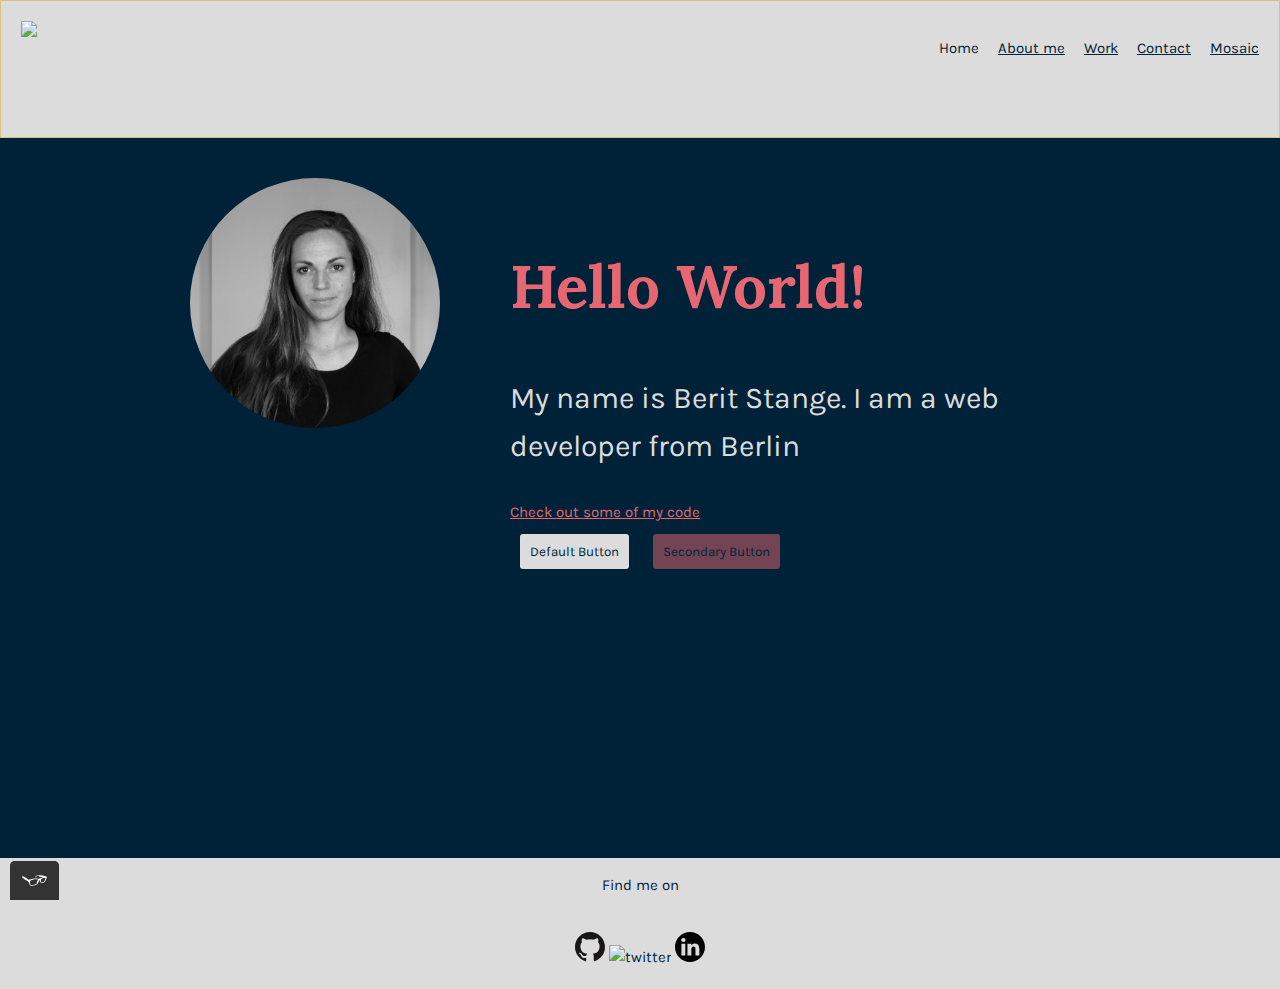
==== index.html @ a40fc59a "Update index.html" ====
<!DOCTYPE html>
<html>
<head>
    <meta charset="utf-8">
    <meta name="viewport" content="width=device-width, initial-scale=1">
    <title>Berit Stange - Portfolio</title>
    <link rel="icon" type="image/png" href="img/favicon-32x32.png" sizes="32x32" />
    <link href="https://fonts.googleapis.com/css2?family=Karla:wght@400;700&family=Lora:wght@400;700&display=swap" rel="stylesheet">
    <link rel="stylesheet" type="text/css" href="css/style.production.css">
</head>
<body>
        <header class="page-header">
            <img src="img/berit-stange-logo2b.png" alt="Personal logo of Berit Stange, a text logo in uppercase letters that consists of my name" class="page-header__item  logo">
            <nav  class="main-navigation page-header__item">
                <ul role="menubar" class="navigation-list">
                    <li role="presentation">
                        <a href="index.html" role="menuitem" class="navigation-list__item navigation-list__item--active">Home</a>
                    </li>
                    <li role="presentation">
                        <a href="about.html" role="menuitem" class="navigation-list__item">About me</a>
                    </li>
                    <li role="presentation">
                        <a href="work.html" role="menuitem" class="navigation-list__item ">Work</a>
                    </li>
                    <li role="presentation">
                        <a href="contact.html" role="menuitem" class="navigation-list__item">Contact</a>
                    </li>
                    <li role="presentation">
                        <a href="mosaic.html" role="menuitem" class="navigation-list__item">Mosaic</a>
                    </li>
                </ul>
            </nav>
        </header>
        <main class="profile">
                <img src="img/berit_stange.png" class="profile__portrait" alt="Berit Stange Portrait">
            <div class="profile__text ">
                <h1>Hello World!</h1>
                <p>My name is Berit Stange. I am a web developer from Berlin</p>
                <a href="work.html">Check out some of my code</a><br>
                <button type="button">Default Button</button>
                <button class="button__secondary">Secondary Button</button>
            </div>
        </main>
        <footer class="page-footer">
            <p>Find me on</p>
            <div class="social-media">
              <!-- Github logo -->
              <img src="img/icon-github.svg" alt="github">
              <!-- Twitter logo -->
              <img src="img/icon-twitter.svg" alt="twitter">
              <!-- LinkedIn logo -->
              <img src="img/icon-linkedin.svg" alt="linkedin">
            </div>
        </footer>
        <script src="js/tota11y.min.js"></script>
</body>
</html>
---- css/style.production.css ----
/*
* Prefixed by https://autoprefixer.github.io
* PostCSS: v7.0.29,
* Autoprefixer: v9.7.6
* Browsers: last 4 version
*/

* {
  -webkit-box-sizing: border-box;
          box-sizing: border-box;
}

body {
  font-family: 'Karla', sans-serif;
  font-weight: 400;
  font-size: 15px;
  line-height: 1.6;
  background-color: #002238;
  color: gainsboro;
  margin: 0;
}

h1 {
  font-family: 'Lora', serif;
  font-size:  60px;
  font-weight: 700;
  color: #e66771;
}

h2 {
  font-family: 'Lora', serif;
  font-size: 30px;
  font-weight: 700;
  color: #e66771;
}

h3 {
  font-family: 'Lora', serif;
  font-size: 15px;
  font-weight: 700;
  color: #e66771;
}

div {
  padding: 10px; 
  margin: 10px; 
}

a {
  color: #e66771;
}

a:visited {
  color: #e66771;
}

a:hover, a:focus {
  text-decoration: none;
}

a:active {
  color: gainsboro;
}

button  {
  /* overwrites browser defaults and resets the border ---------------2020.12.15*/
  border: none;
  display: inline-block;
  font-family: inherit;
  background-color: gainsboro;
  color: #002238;
  text-decoration: none;
  padding: 10px;
  margin: 10px;
  border-radius: 3px;
  -webkit-transition: 0.2s opacity;
  -o-transition: 0.2s opacity;
  transition: 0.2s opacity;
}

.button  {
  /* overwrites browser defaults and resets the border ---------------2020.12.15*/
  border: none;
  display: inline-block;
  font-family: inherit;
  background-color: gainsboro;
  color: #002238;
  text-decoration: none;
  padding: 10px;
  margin: 10px;
  border-radius: 3px;
  -webkit-transition: 0.2s opacity;
  -o-transition: 0.2s opacity;
  transition: 0.2s opacity;
}

button:hover, 
button:focus,
.button:hover,
.button:focus  {
  cursor: pointer;
  opacity: 0.8;
}

.button__secondary {
  background-color: #e66771;
  opacity: 0.5;
  color: #002238;
}
.navigation-list__item--active {
  text-decoration: none;
}


/* -------------------------------2020-12-12----*/

.profile__portrait {
  float: left;
  width: 250px;
  margin-right: 40px;
  border-radius: 50%;
}

.profile {
  max-width: 900px;
  margin: 0 auto;
  padding-top: 40px;
/*  padding-bottom: 0px;  */
/*  display: flex;*/
/*  justify-content: center;*/
/*  position: relative;*/
/*  top: 60px;*/
  min-height: 80vh;
  display: -ms-grid;
  display: grid;
  -ms-grid-columns: 1fr 2fr;
  grid-template-columns: 1fr 2fr;
}

.profile__text {
    -webkit-box-flex: 1;
        -ms-flex: 1 1 100px;
            flex: 1 1 100px;
}

.profile__text p {
    font-size: 30px;
}

.page-header a {
    color: #002238;
}

.page-header {
  background-color: gainsboro;
  display: -webkit-box;
  display: -ms-flexbox;
  display: flex;
  width: 100%;
  padding: 20px;
  border: 1px solid rgba(218, 165, 32, 0.5); 
}

.page-header__item {
  -webkit-box-flex: 0;
      -ms-flex: 0 1 200px;
          flex: 0 1 200px;
}

.page-header__item:last-child {
  -webkit-box-flex: 1;
      -ms-flex-positive: 1;
          flex-grow: 1;
  text-align: right;
}

.navigation-list {
  list-style-type: none;
}

.navigation-list li {
  display: inline-block;
  margin-left: 15px;
}

.page-footer {
    clear: both;
    display: -webkit-box;
    display: -ms-flexbox;
    display: flex;
/*    min-height: 100vh;*/
    -webkit-box-orient: vertical;
    -webkit-box-direction: normal;
        -ms-flex-direction: column;
            flex-direction: column;
    text-align: center;
    background-color: gainsboro;
    color: #002238;
/*    position: relative;*/
/*    left: 0;*/
/*    bottom: 0;*/
    width: 100%;
}
.flex-wrapper {
  display: -webkit-box;
  display: -ms-flexbox;
  display: flex;
  min-height: 100vh;
  -webkit-box-orient: vertical;
  -webkit-box-direction: normal;
      -ms-flex-direction: column;
          flex-direction: column;
  -webkit-box-pack: justify;
      -ms-flex-pack: justify;
          justify-content: space-between
}


/* ---------------start grid fallback */

.grid__item {
     display: inline-block;
     width: 33%;
}
/* ---------------end grid fallback */


/* grid-template-columns: 300px 300px 300px; fractions are better than pixels - they are responsive */
@supports (display: grid) {
 .grid {
     display: -ms-grid;
     display: grid;
     -ms-grid-columns: 1fr 20px 1fr 20px 1fr;
     grid-template-columns: 1fr 1fr 1fr;
     grid-gap: 20px;
     margin: 0;
 }
 .grid__item {
     background-color: gainsboro;
     color: #002238;
     width: auto;
     min-height: auto;
     margin: 0;
 }
 .grid__item:last-child {
     -ms-grid-column: 3;
     grid-column: 3 / 3;
     -ms-grid-row: 1;
     -ms-grid-row-span: 2;
     grid-row: 1 / 3;
 }
}

/* ------------------------------------center content about.html----*/

.main-content {
    max-width: 900px;
    margin: 0 auto;
    text-align: center;
    padding-top: 20px;
    padding-bottom: 20px;
}
.main-content__table{
    margin: 0 auto;
}


/* -----------------------------------------------------2020-12-15 media queries ----*/
@media all and (max-width: 500px) {
  .grid {
    -ms-grid-columns: 1fr;
    grid-template-columns: 1fr;
  }
}

@media all and (min-width: 500px) and (max-width: 750px){
  .grid {
    -ms-grid-columns: 1fr 20px 1fr;
    grid-template-columns: 1fr 1fr;
  }
}

/*shared code*/
@media all and (max-width: 750px) {
  .grid {
    grid-gap: 10px;
  }
  .grid__item:last-child {
    grid-column: auto / auto;
    grid-row: auto / auto;
  }
  h1 {
    font-size: 30px;
  }
}


/* ------------------------------------animations----*/

@-webkit-keyframes color-change {
  from {
    fill: #edc655;
  }
  to {
    fill: #f76414;
  }
}

@keyframes color-change {
  from {
    fill: #edc655;
  }
  to {
    fill: #f76414;
  }
}
.sun {
  -webkit-animation: 4s color-change infinite alternate linear;
          animation: 4s color-change infinite alternate linear;
}

@-webkit-keyframes cloud-move {
  from {
    -webkit-transform: translate(0, 50px);
            transform: translate(0, 50px);
  }
  to {
    -webkit-transform: translate(200px, 50px);
            transform: translate(200px, 50px);
  }
}

@keyframes cloud-move {
  from {
    -webkit-transform: translate(0, 50px);
            transform: translate(0, 50px);
  }
  to {
    -webkit-transform: translate(200px, 50px);
            transform: translate(200px, 50px);
  }
}
.cloud-front {
  -webkit-animation: 40s cloud-move infinite alternate linear;
          animation: 40s cloud-move infinite alternate linear;
}

@-webkit-keyframes cloud-move-reverse {
  from {
    -webkit-transform: translate(446px, 48px);
            transform: translate(446px, 48px);
  }
  to {
    -webkit-transform: translate(100px, 48px);
            transform: translate(100px, 48px);
  }
}

@keyframes cloud-move-reverse {
  from {
    -webkit-transform: translate(446px, 48px);
            transform: translate(446px, 48px);
  }
  to {
    -webkit-transform: translate(100px, 48px);
            transform: translate(100px, 48px);
  }
}
.cloud-back {
  -webkit-animation: 50s cloud-move-reverse infinite alternate linear;
          animation: 50s cloud-move-reverse infinite alternate linear;
}
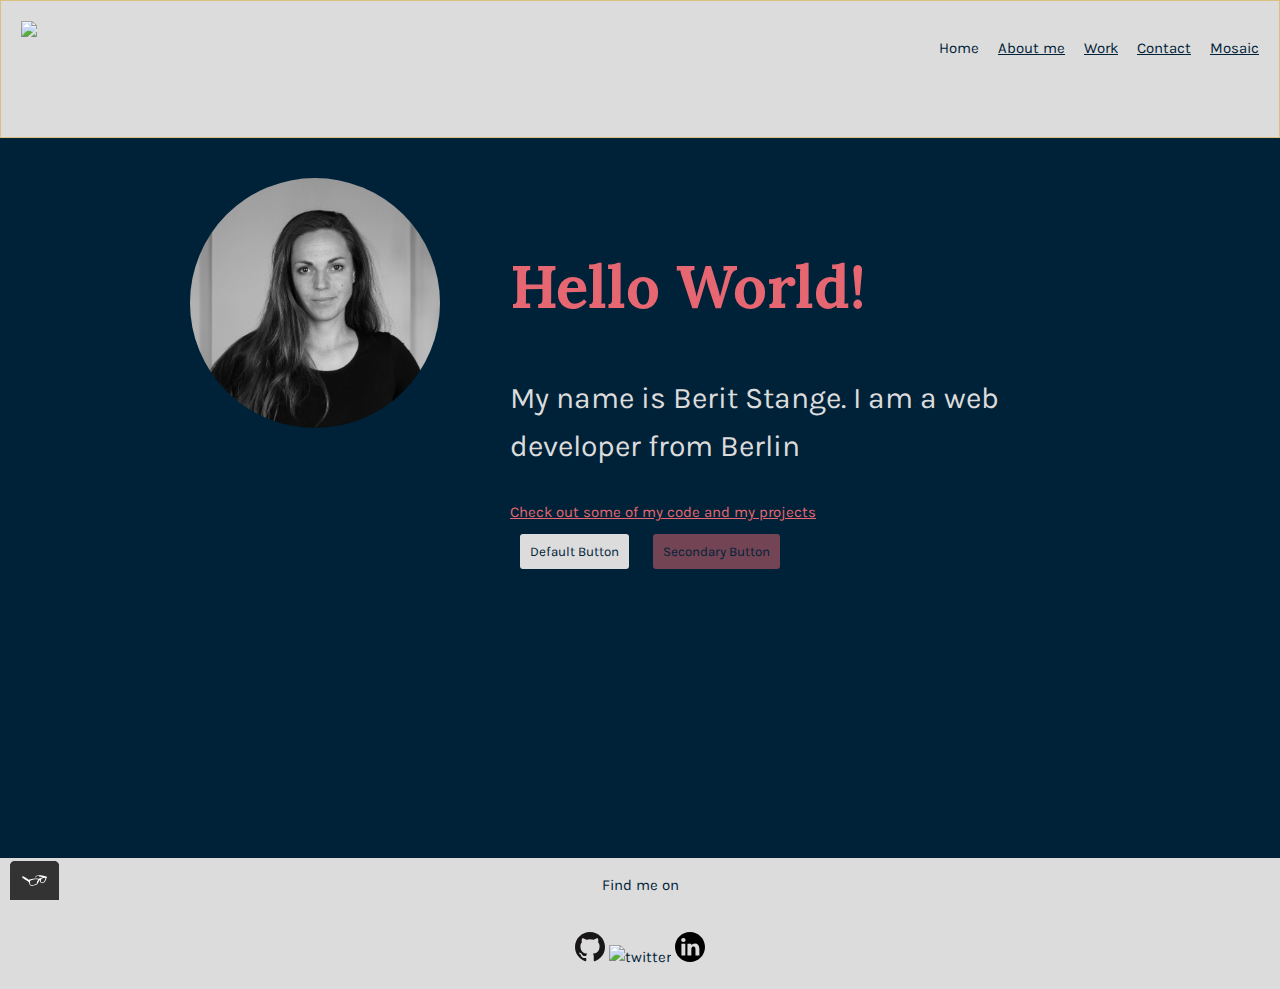
==== commit cd53609b: "Update index.html" ====
--- a/index.html
+++ b/index.html
@@ -36,7 +36,7 @@
             <div class="profile__text ">
                 <h1>Hello World!</h1>
                 <p>My name is Berit Stange. I am a web developer from Berlin</p>
-                <a href="work.html">Check out some of my code</a><br>
+                <a href="work.html">Check out some of my code and my projects</a><br>
                 <button type="button">Default Button</button>
                 <button class="button__secondary">Secondary Button</button>
             </div>
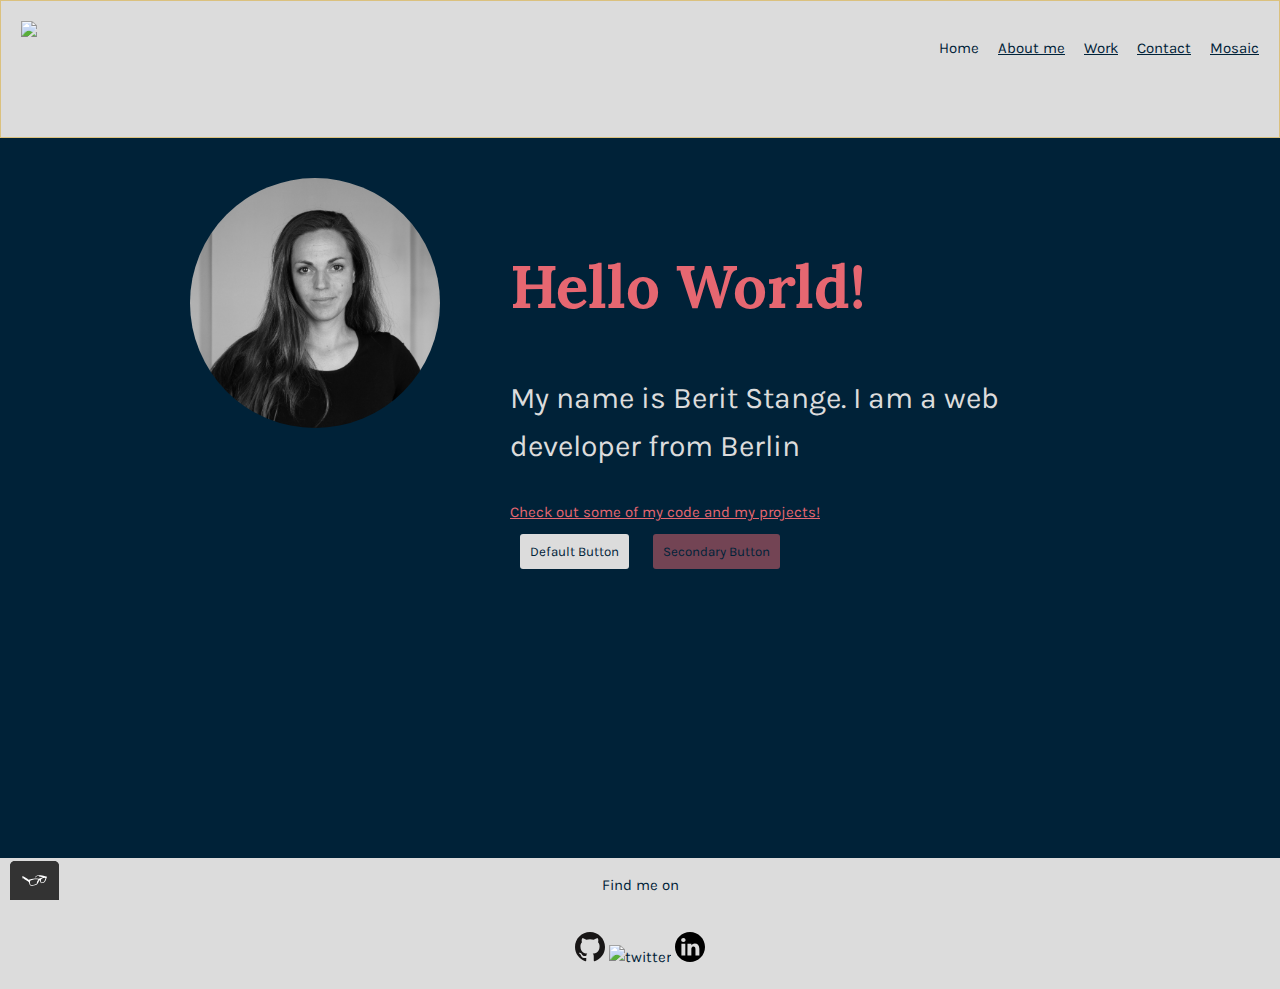
==== commit abbd0b39: "Update index.html" ====
--- a/index.html
+++ b/index.html
@@ -36,7 +36,7 @@
             <div class="profile__text ">
                 <h1>Hello World!</h1>
                 <p>My name is Berit Stange. I am a web developer from Berlin</p>
-                <a href="work.html">Check out some of my code and my projects</a><br>
+                <a href="work.html">Check out some of my code and my projects!</a><br>
                 <button type="button">Default Button</button>
                 <button class="button__secondary">Secondary Button</button>
             </div>
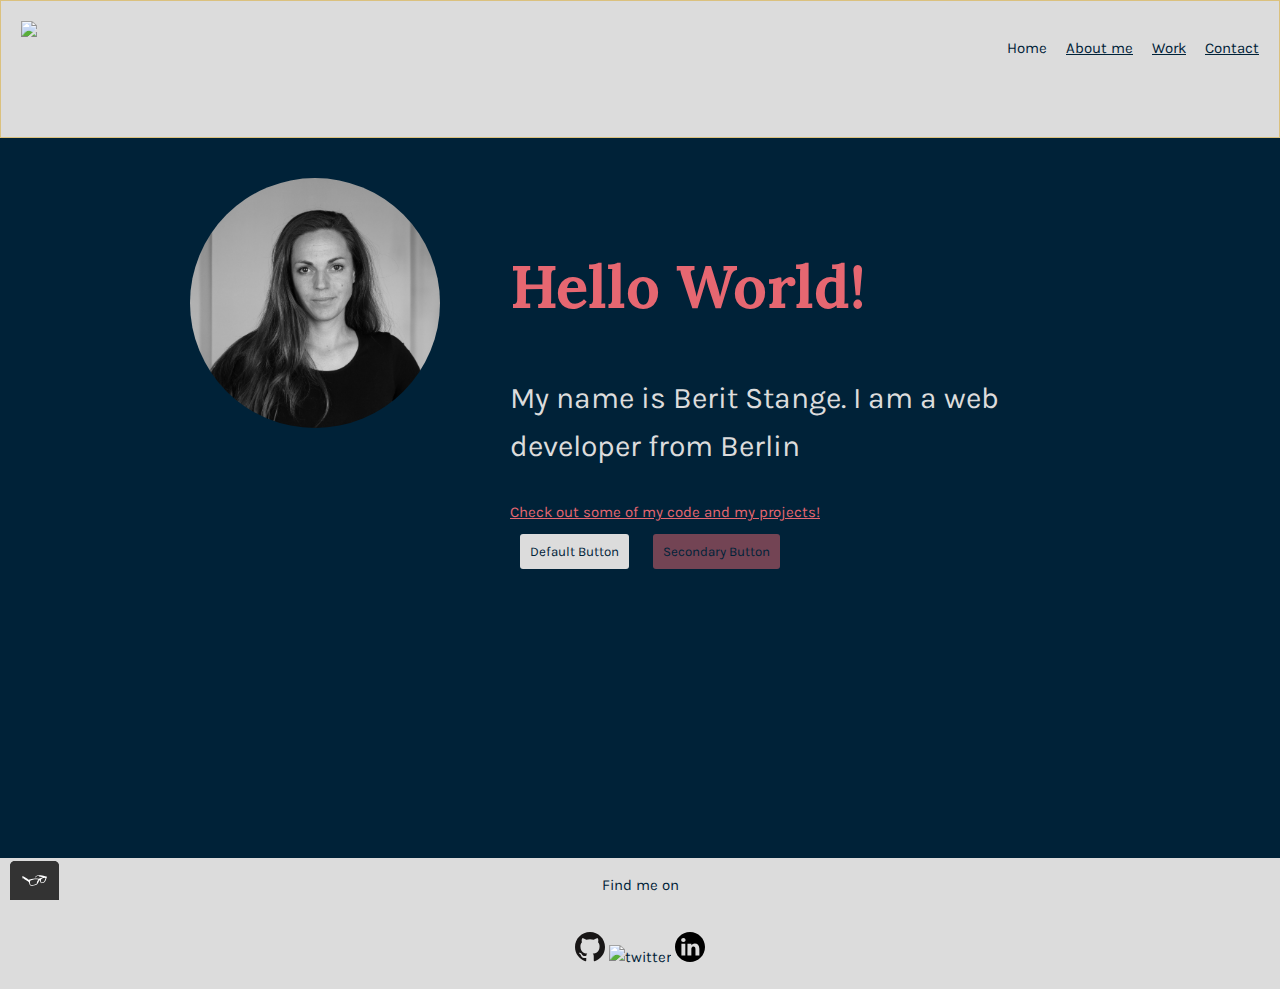
==== commit 791eddd3: "removed "mosaic" from nav" ====
--- a/index.html
+++ b/index.html
@@ -24,9 +24,6 @@
                     </li>
                     <li role="presentation">
                         <a href="contact.html" role="menuitem" class="navigation-list__item">Contact</a>
-                    </li>
-                    <li role="presentation">
-                        <a href="mosaic.html" role="menuitem" class="navigation-list__item">Mosaic</a>
                     </li>
                 </ul>
             </nav>
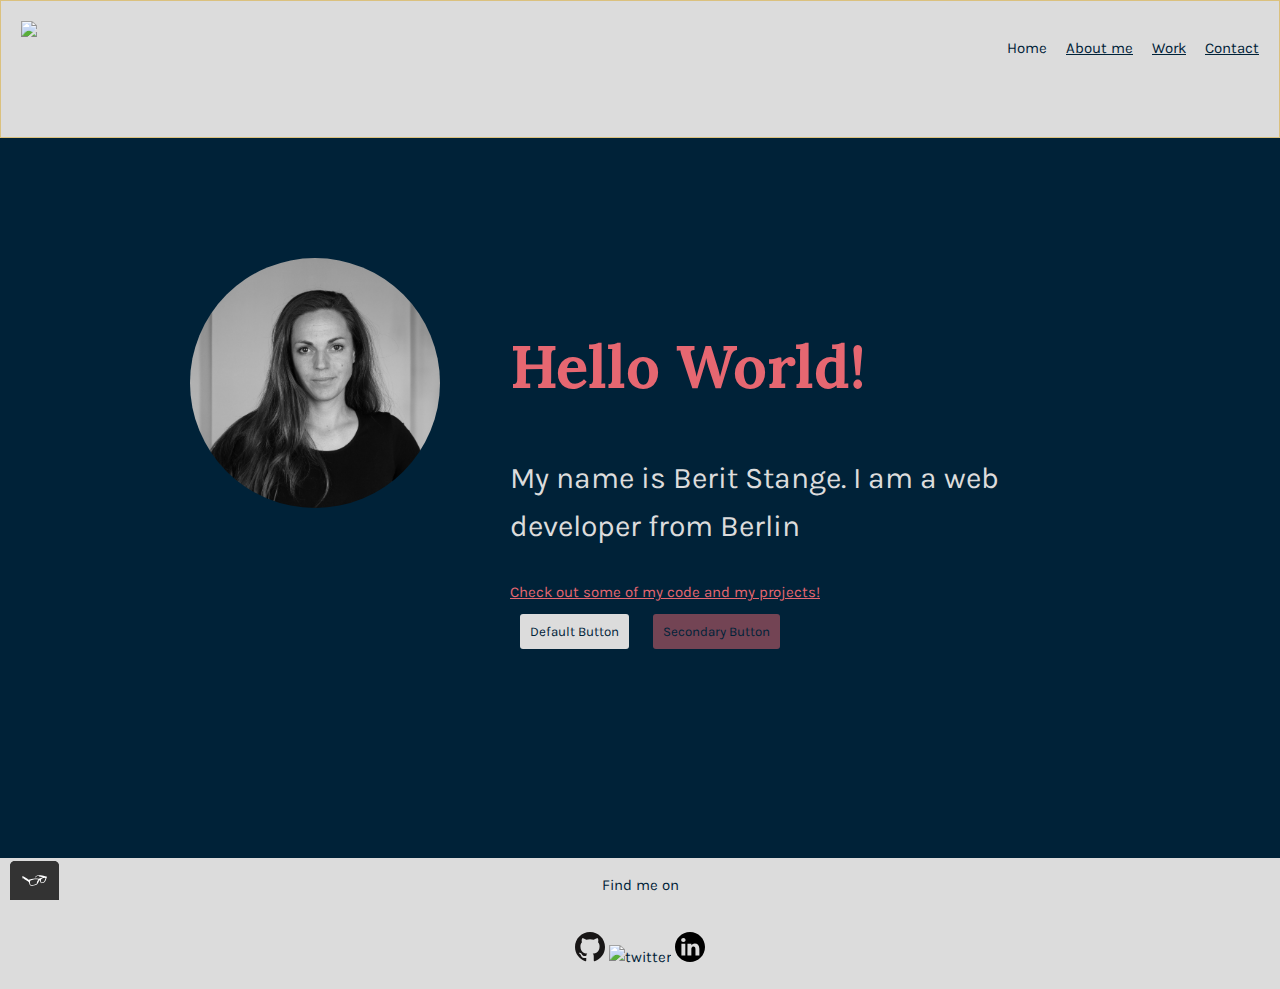
==== commit 908ae088: "deleted unused classes, added images in img folder" ====
--- a/index.html
+++ b/index.html
@@ -10,7 +10,7 @@
 </head>
 <body>
         <header class="page-header">
-            <img src="img/berit-stange-logo2b.png" alt="Personal logo of Berit Stange, a text logo in uppercase letters that consists of my name" class="page-header__item  logo">
+            <img src="img/berit-stange-logo2b.png" alt="Personal logo of Berit Stange, a text logo in uppercase letters that consists of my name" class="page-header__item logo">
             <nav  class="main-navigation page-header__item">
                 <ul role="menubar" class="navigation-list">
                     <li role="presentation">
--- a/css/style.production.css
+++ b/css/style.production.css
@@ -124,7 +124,7 @@
 .profile {
   max-width: 900px;
   margin: 0 auto;
-  padding-top: 40px;
+  padding-top: 120px;
 /*  padding-bottom: 0px;  */
 /*  display: flex;*/
 /*  justify-content: center;*/
@@ -200,19 +200,6 @@
 /*    left: 0;*/
 /*    bottom: 0;*/
     width: 100%;
-}
-.flex-wrapper {
-  display: -webkit-box;
-  display: -ms-flexbox;
-  display: flex;
-  min-height: 100vh;
-  -webkit-box-orient: vertical;
-  -webkit-box-direction: normal;
-      -ms-flex-direction: column;
-          flex-direction: column;
-  -webkit-box-pack: justify;
-      -ms-flex-pack: justify;
-          justify-content: space-between
 }
 
 
@@ -249,6 +236,14 @@
      -ms-grid-row-span: 2;
      grid-row: 1 / 3;
  }
+     .grid__item:hover {
+     background-color: gainsboro;
+     opacity: 0%;
+     color: #002238;
+     width: auto;
+     min-height: auto;
+     margin: 0;
+ }
 }
 
 /* ------------------------------------center content about.html----*/
@@ -295,79 +290,58 @@
 }
 
 
-/* ------------------------------------animations----*/
-
-@-webkit-keyframes color-change {
-  from {
-    fill: #edc655;
-  }
-  to {
-    fill: #f76414;
-  }
-}
-
-@keyframes color-change {
-  from {
-    fill: #edc655;
-  }
-  to {
-    fill: #f76414;
-  }
-}
-.sun {
-  -webkit-animation: 4s color-change infinite alternate linear;
-          animation: 4s color-change infinite alternate linear;
-}
-
-@-webkit-keyframes cloud-move {
-  from {
-    -webkit-transform: translate(0, 50px);
-            transform: translate(0, 50px);
-  }
-  to {
-    -webkit-transform: translate(200px, 50px);
-            transform: translate(200px, 50px);
-  }
-}
-
-@keyframes cloud-move {
-  from {
-    -webkit-transform: translate(0, 50px);
-            transform: translate(0, 50px);
-  }
-  to {
-    -webkit-transform: translate(200px, 50px);
-            transform: translate(200px, 50px);
-  }
-}
-.cloud-front {
-  -webkit-animation: 40s cloud-move infinite alternate linear;
-          animation: 40s cloud-move infinite alternate linear;
-}
-
-@-webkit-keyframes cloud-move-reverse {
-  from {
-    -webkit-transform: translate(446px, 48px);
-            transform: translate(446px, 48px);
-  }
-  to {
-    -webkit-transform: translate(100px, 48px);
-            transform: translate(100px, 48px);
-  }
-}
-
-@keyframes cloud-move-reverse {
-  from {
-    -webkit-transform: translate(446px, 48px);
-            transform: translate(446px, 48px);
-  }
-  to {
-    -webkit-transform: translate(100px, 48px);
-            transform: translate(100px, 48px);
-  }
-}
-.cloud-back {
-  -webkit-animation: 50s cloud-move-reverse infinite alternate linear;
-          animation: 50s cloud-move-reverse infinite alternate linear;
-}
-
+/* ----------------------2020-12-27 https://css-tricks.com/almanac/properties/a/animation/----*/
+.element-container{
+    padding: 50px;
+}
+
+.element1 {
+  height: 100px;
+  width: 100px;
+  margin: 0 auto;
+  background-color: #e66771;
+  -webkit-animation-name: stretch;
+          animation-name: stretch;
+  -webkit-animation-duration: 5s;
+          animation-duration: 5s; 
+  -webkit-animation-timing-function: ease-out; 
+          animation-timing-function: ease-out; 
+  -webkit-animation-delay: 0; 
+          animation-delay: 0;
+  -webkit-animation-direction: alternate;
+          animation-direction: alternate;
+  -webkit-animation-iteration-count: infinite;
+          animation-iteration-count: infinite;
+  -webkit-animation-fill-mode: none;
+          animation-fill-mode: none;
+  -webkit-animation-play-state: running;
+          animation-play-state: running;
+}
+
+@-webkit-keyframes stretch {
+  0% {
+    -webkit-transform: scale(.3);
+            transform: scale(.3);
+    background-color: #e66771;
+    border-radius: 100%;
+  }
+  100% {
+    -webkit-transform: scale(1.5);
+            transform: scale(1.5);
+    background-color: gainsboro;
+  }
+}
+
+@keyframes stretch {
+  0% {
+    -webkit-transform: scale(.3);
+            transform: scale(.3);
+    background-color: #e66771;
+    border-radius: 100%;
+  }
+  100% {
+    -webkit-transform: scale(1.5);
+            transform: scale(1.5);
+    background-color: gainsboro;
+  }
+}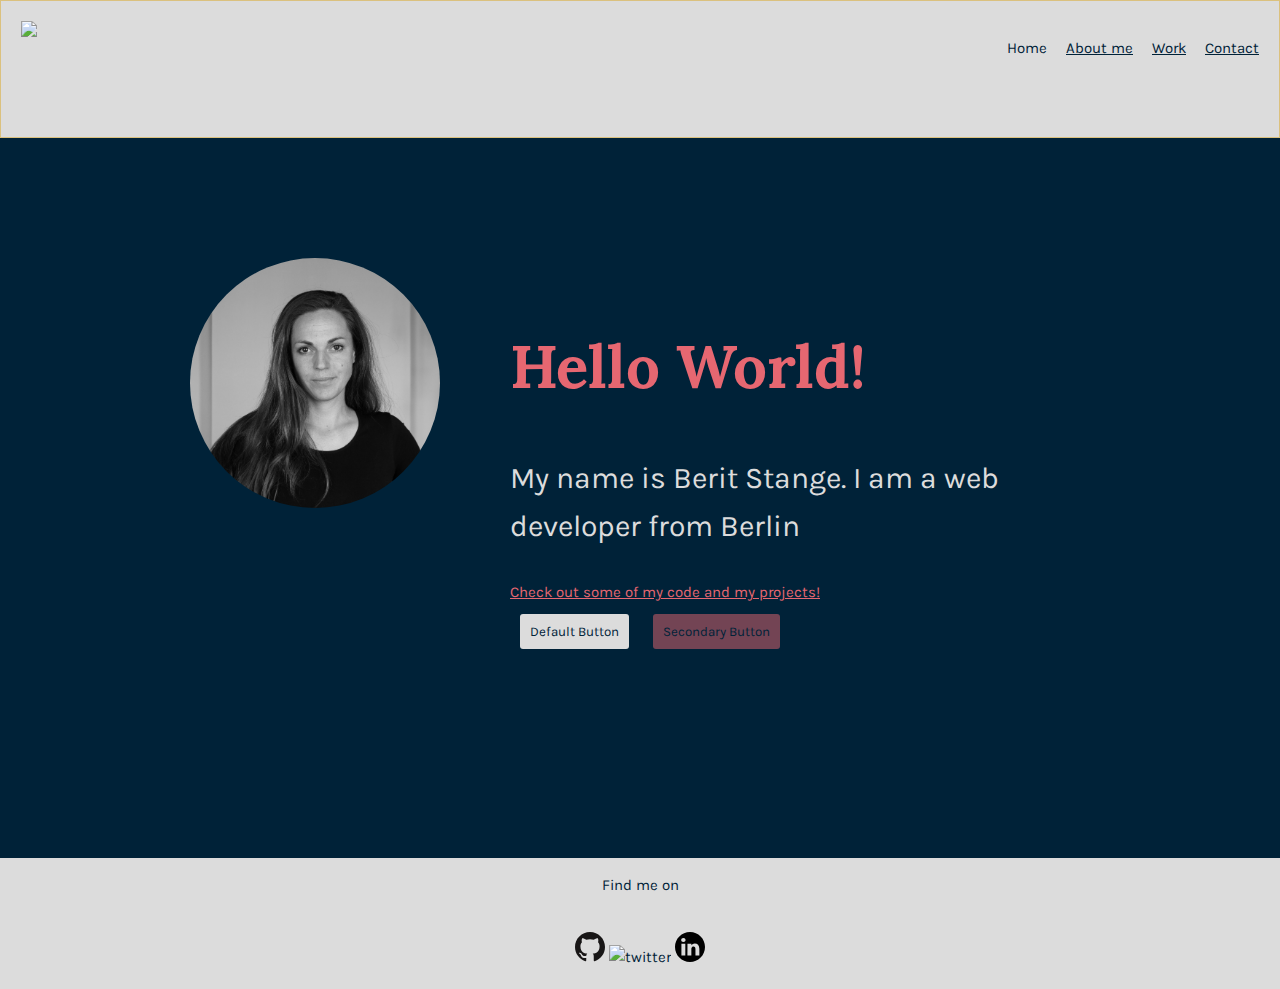
==== commit f5570456: "deactivated "totally"" ====
--- a/index.html
+++ b/index.html
@@ -49,6 +49,6 @@
               <img src="img/icon-linkedin.svg" alt="linkedin">
             </div>
         </footer>
-        <script src="js/tota11y.min.js"></script>
+        <!-- <script src="js/tota11y.min.js"></script> -->
 </body>
 </html>
--- a/css/style.production.css
+++ b/css/style.production.css
@@ -42,8 +42,8 @@
 }
 
 div {
-  padding: 10px; 
-  margin: 10px; 
+  padding: 10px;
+  margin: 10px;
 }
 
 a {
@@ -94,7 +94,7 @@
   transition: 0.2s opacity;
 }
 
-button:hover, 
+button:hover,
 button:focus,
 .button:hover,
 .button:focus  {
@@ -158,7 +158,7 @@
   display: flex;
   width: 100%;
   padding: 20px;
-  border: 1px solid rgba(218, 165, 32, 0.5); 
+  border: 1px solid rgba(218, 165, 32, 0.5);
 }
 
 .page-header__item {
@@ -303,11 +303,11 @@
   -webkit-animation-name: stretch;
           animation-name: stretch;
   -webkit-animation-duration: 5s;
-          animation-duration: 5s; 
-  -webkit-animation-timing-function: ease-out; 
-          animation-timing-function: ease-out; 
-  -webkit-animation-delay: 0; 
-          animation-delay: 0;
+          animation-duration: 5s;
+  -webkit-animation-timing-function: ease-out;
+          animation-timing-function: ease-out;
+  -webkit-animation-delay: 0s;
+          animation-delay: 0s;
   -webkit-animation-direction: alternate;
           animation-direction: alternate;
   -webkit-animation-iteration-count: infinite;
@@ -344,4 +344,4 @@
             transform: scale(1.5);
     background-color: gainsboro;
   }
-}+}
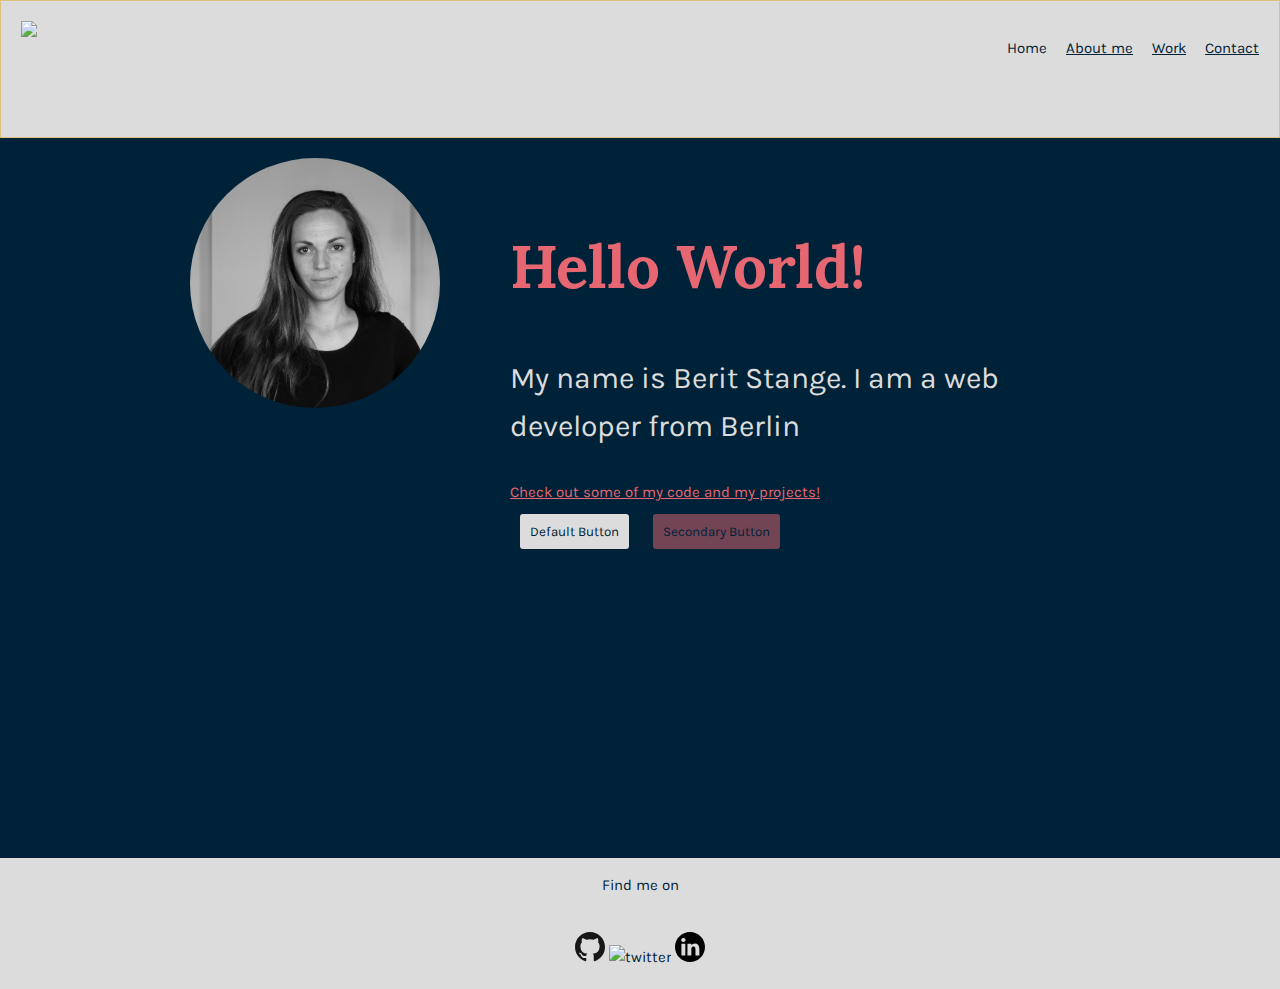
==== commit ea1635c3: "Center profile image on Home page" ====
--- a/index.html
+++ b/index.html
@@ -6,7 +6,9 @@
     <title>Berit Stange - Portfolio</title>
     <link rel="icon" type="image/png" href="img/favicon-32x32.png" sizes="32x32" />
     <link href="https://fonts.googleapis.com/css2?family=Karla:wght@400;700&family=Lora:wght@400;700&display=swap" rel="stylesheet">
-    <link rel="stylesheet" type="text/css" href="css/style.production.css">
+    <!-- <link rel="stylesheet" type="text/css" href="css/style.production.css"> -->
+    <link rel="stylesheet" type="text/css" href="css/styles.css">
+
 </head>
 <body>
         <header class="page-header">
--- a/css/styles.css
+++ b/css/styles.css
@@ -0,0 +1,291 @@
+:root {
+  --primary-color: #e66771;
+  --secondary-color: gainsboro;
+  --dark-color: #002238;
+  --font-sans: 'Karla', sans-serif;
+  --font-serif: 'Lora', serif;
+  --font-big: 60px;
+  --font-medium: 30px;
+  --font-small: 15px;
+  --font-heavy: 700;
+  --font-light: 400;
+}
+
+* {
+  box-sizing: border-box;
+}
+
+body {
+  font-family: var(--font-sans);
+  font-weight: var(--font-light);
+  font-size: var(--font-small);
+  line-height: 1.6;
+  background-color: var(--dark-color);
+  color: var(--secondary-color);
+  margin: 0;
+}
+
+h1 {
+  font-family: var(--font-serif);
+  font-size: var(--font-big);
+  font-weight: var(--font-heavy);
+  color: var(--primary-color);
+}
+
+h2 {
+  font-family: var(--font-serif);
+  font-size: var(--font-medium);
+  font-weight: var(--font-heavy);
+  color: var(--primary-color);
+}
+
+h3 {
+  font-family: var(--font-serif);
+  font-size: var(--font-small);
+  font-weight: var(--font-heavy);
+  color: var(--primary-color);
+}
+
+div {
+  padding: 10px;
+  margin: 10px;
+}
+
+a {
+  color: var(--primary-color);
+}
+
+a:visited {
+  color: var(--primary-color);
+}
+
+a:hover,
+a:focus {
+  text-decoration: none;
+}
+
+a:active {
+  color: var(--secondary-color);
+}
+
+button,
+.button {
+  /* overwrites browser defaults and resets the border 2020.12.15 --------------- */
+  border: none;
+  display: inline-block;
+  font-family: inherit;
+  background-color: var(--secondary-color);
+  color: var(--dark-color);
+  text-decoration: none;
+  padding: 10px;
+  margin: 10px;
+  border-radius: 3px;
+  transition: 0.2s opacity;
+}
+
+button:hover,
+button:focus,
+.button:hover,
+.button:focus {
+  cursor: pointer;
+  opacity: 0.8;
+}
+
+.button__secondary {
+  background-color: var(--primary-color);
+  opacity: 0.5;
+  color: var(--dark-color);
+}
+
+.navigation-list__item--active {
+  text-decoration: none;
+}
+
+/* -------------------------------2020-12-12---- */
+
+.profile__portrait {
+  float: left;
+  width: 250px;
+  margin-right: 40px;
+  border-radius: 50%;
+}
+
+.profile {
+  /* display: flex;
+  justify-content: center;
+  align-items: center; */
+  max-width: 900px;
+  margin: 0 auto;
+  padding: 20px 0;
+  min-height: 80vh;
+  display: grid;
+  grid-template-columns: 1fr 2fr;
+}
+
+.profile__text {
+  flex: 1 1 100px;
+}
+
+.profile__text p {
+  font-size: var(--font-medium);
+}
+
+.page-header a {
+  color: var(--dark-color);
+}
+
+.page-header {
+  background-color: var(--secondary-color);
+  display: flex;
+  width: 100%;
+  padding: 20px;
+  border: 1px solid rgba(218, 165, 32, 0.5);
+}
+
+.page-header__item {
+  flex: 0 1 200px;
+}
+
+.page-header__item:last-child {
+  flex-grow: 1;
+  text-align: right;
+}
+
+.navigation-list {
+  list-style-type: none;
+}
+
+.navigation-list li {
+  display: inline-block;
+  margin-left: 15px;
+}
+
+.page-footer {
+  clear: both;
+  display: flex;
+  flex-direction: column;
+  text-align: center;
+  background-color: var(--secondary-color);
+  color: var(--dark-color);
+  width: 100%;
+}
+
+/* ---------------start grid fallback */
+
+.grid__item {
+  display: inline-block;
+  width: 33%;
+}
+
+/* --------------- end grid fallback */
+
+/* grid-template-columns: 300px 300px 300px; fractions are better than pixels - they are responsive */
+@supports (display: grid) {
+  .grid {
+    display: grid;
+    grid-template-columns: 1fr 1fr 1fr;
+    grid-gap: 20px;
+    margin: 0;
+  }
+
+  .grid__item {
+    background-color: var(--secondary-color);
+    color: var(--dark-color);
+    width: auto;
+    min-height: auto;
+    margin: 0;
+  }
+
+  .grid__item:last-child {
+    grid-column: 3 / 3;
+    grid-row: 1 / 3;
+  }
+
+  .grid__item:hover {
+    background-color: var(--primary-color);
+    color: var(--secondary-color);
+    width: auto;
+    min-height: auto;
+    margin: 0;
+    cursor: pointer;
+  }
+
+  .grid__item h2:hover {
+    color: var(--secondary-color);
+  }
+}
+
+/* ------------------------------------center content about.html---- */
+
+.main-content {
+  max-width: 900px;
+  margin: 0 auto;
+  text-align: center;
+  padding-top: 20px;
+  padding-bottom: 20px;
+}
+
+.main-content__table {
+  margin: 0 auto;
+}
+
+/* -----------------------------------------------------2020-12-15 media queries ---- */
+@media all and (max-width: 500px) {
+  .grid {
+    grid-template-columns: 1fr;
+  }
+}
+
+@media all and (min-width: 500px) and (max-width: 750px) {
+  .grid {
+    grid-template-columns: 1fr 1fr;
+  }
+}
+
+/* shared code */
+@media all and (max-width: 750px) {
+  .grid {
+    grid-gap: 10px;
+  }
+
+  .grid__item:last-child {
+    grid-column: auto / auto;
+    grid-row: auto / auto;
+  }
+
+  h1 {
+    font-size: var(--font-medium);
+  }
+}
+
+/* ----------------------2020-12-27 https://css-tricks.com/almanac/properties/a/animation/---- */
+.element-container {
+  padding: 50px;
+}
+
+.element1 {
+  height: 100px;
+  width: 100px;
+  margin: 0 auto;
+  background-color: var(--primary-color);
+  animation-name: stretch;
+  animation-duration: 5s;
+  animation-timing-function: ease-out;
+  animation-delay: 0s;
+  animation-direction: alternate;
+  animation-iteration-count: infinite;
+  animation-fill-mode: none;
+}
+
+@keyframes stretch {
+  0% {
+    transform: scale(0.3);
+    background-color: var(--primary-color);
+    border-radius: 100%;
+  }
+
+  100% {
+    transform: scale(1.5);
+    background-color: var(--secondary-color);
+  }
+}
